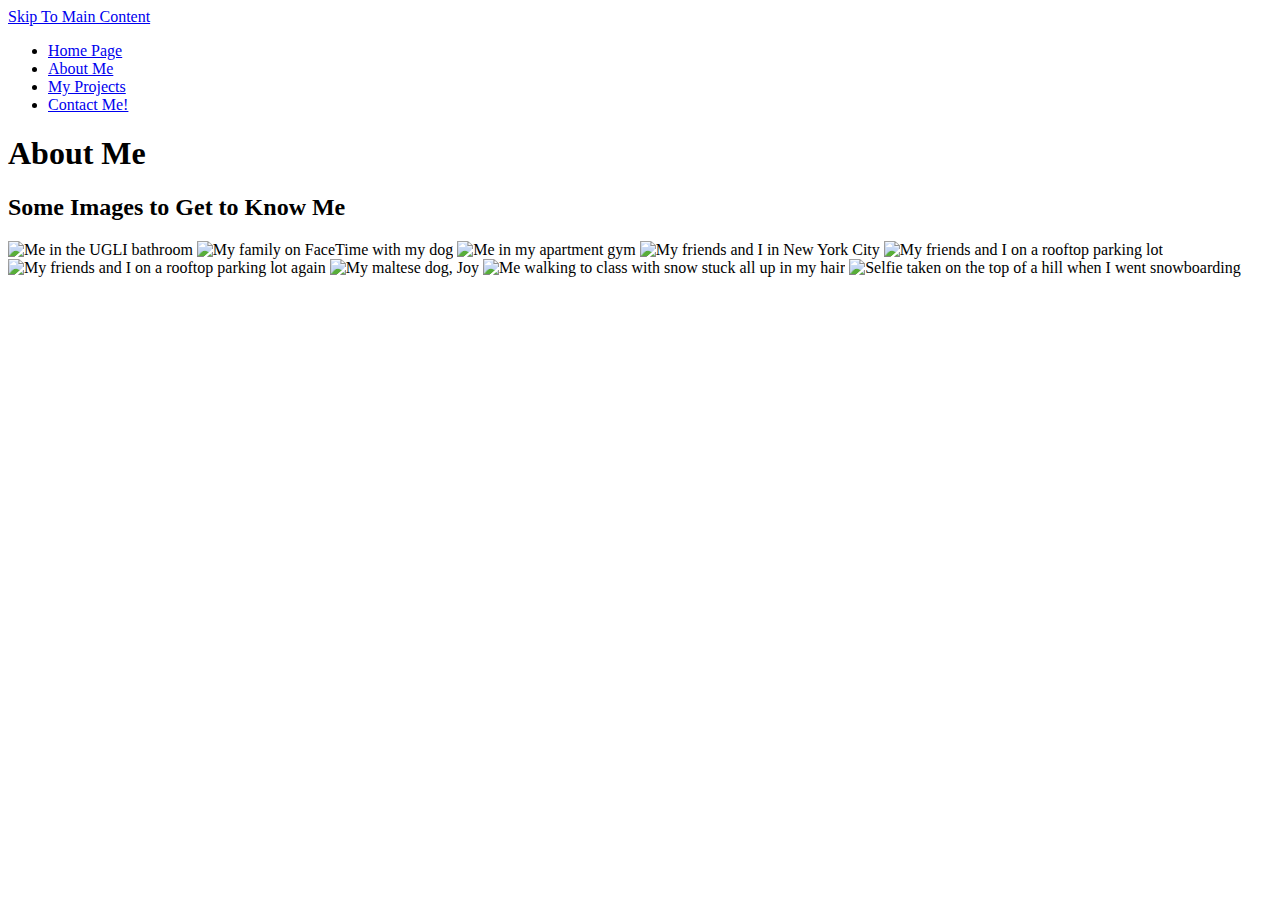
==== aboutme.html @ 5d7291e3 "Add files via upload" ====
<!DOCTYPE html>
<html lang="en">
<head>
    <meta charset="UTF-8">
    <meta http-equiv="X-UA-Compatible" content="IE=edge">
    <meta name="viewport" content="width=device-width, initial-scale=1.0">
    <title>Temin Ghong</title>
</head>
<body>
    <a href="#main">Skip To Main Content</a>
    <header>
        <nav>
            <ul>
                <li><a href = "index.html">Home Page</a></li>
                <li><a href = "aboutme.html">About Me</a></li>
                <li><a href = "projects.html">My Projects</a></li>
                <li><a href = "contact.html">Contact Me!</a></li>
            </ul>
        </nav>
        <h1>About Me</h1>
    </header>

    <main id="main">
        <h2>Some Images to Get to Know Me</h2>
        <img src="images/bathroom.jpeg" alt="Me in the UGLI bathroom">
        <img src="images/family.jpeg" alt="My family on FaceTime with my dog">
        <img src="images/gym.jpeg" alt="Me in my apartment gym">
        <img src="images/newyorkcity.png" alt="My friends and I in New York City">
        <img src="images/rooftop.png" alt="My friends and I on a rooftop parking lot">
        <img src="images/rooftop2.png" alt="My friends and I on a rooftop parking lot again">
        <img src="images/joy.jpeg" alt="My maltese dog, Joy">
        <img src="images/snow.jpeg" alt="Me walking to class with snow stuck all up in my hair">
        <img src="images/snowboarding.jpeg" alt="Selfie taken on the top of a hill when I went snowboarding">
    </main>
    
</body>
</html>
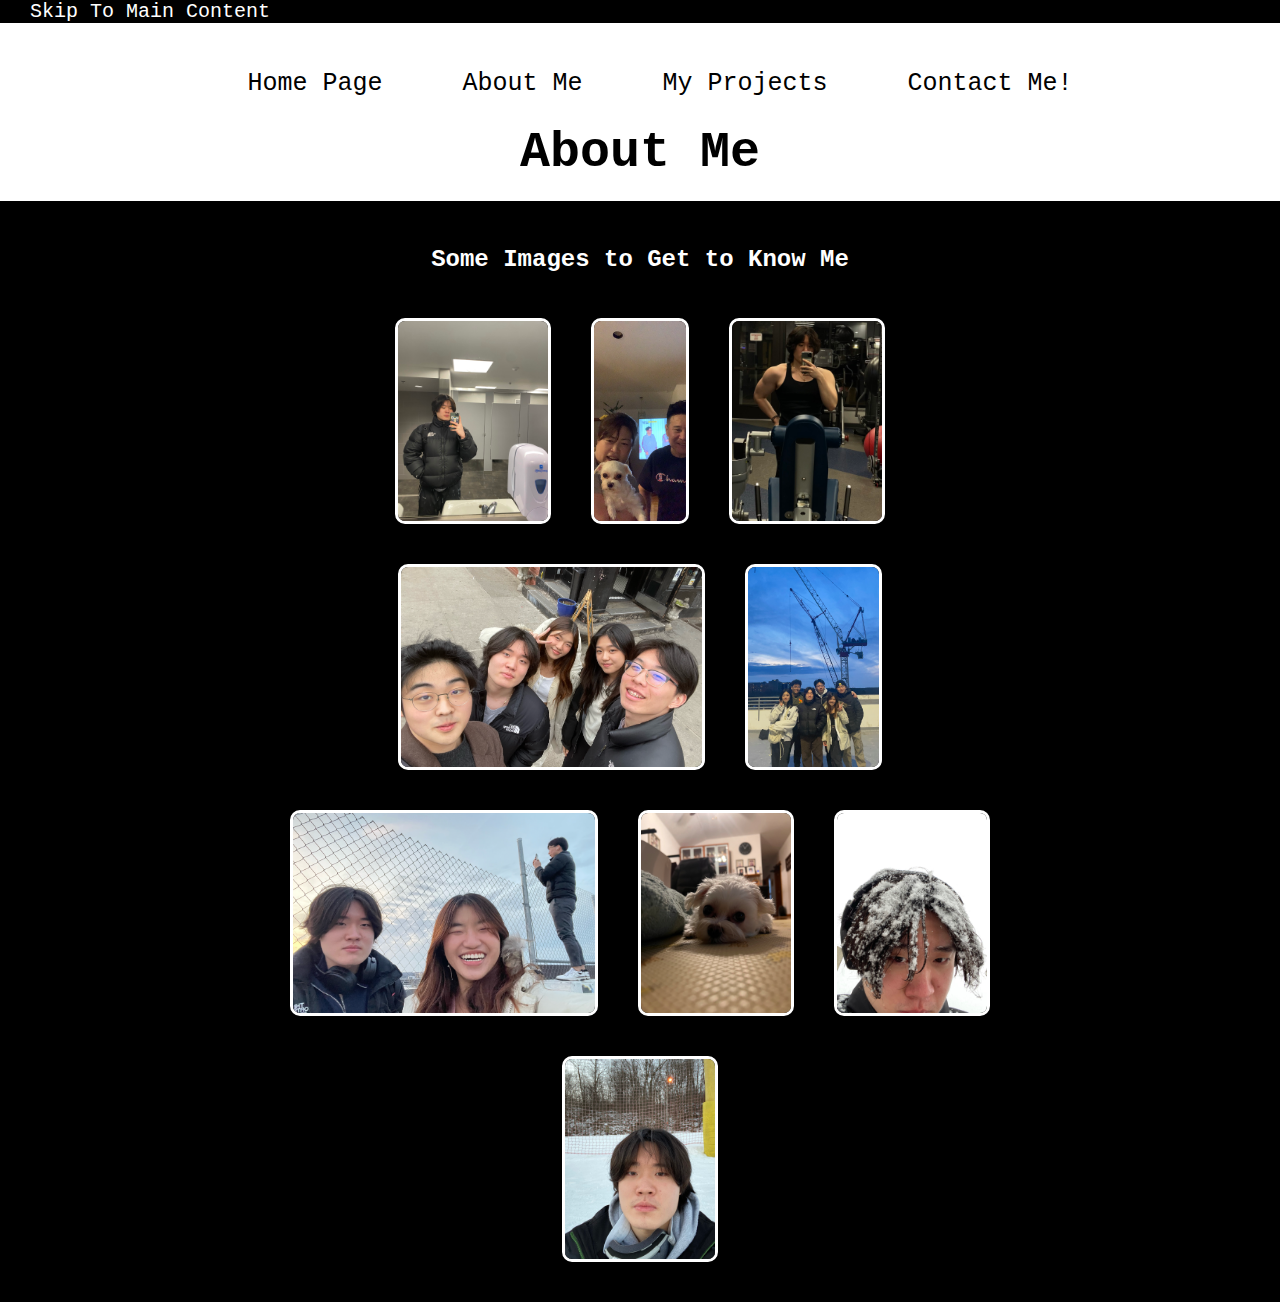
==== commit 2879bd51: "Update aboutme.html" ====
--- a/aboutme.html
+++ b/aboutme.html
@@ -5,6 +5,7 @@
     <meta http-equiv="X-UA-Compatible" content="IE=edge">
     <meta name="viewport" content="width=device-width, initial-scale=1.0">
     <title>Temin Ghong</title>
+    <link rel="stylesheet" href='css/aboutme.css'>
 </head>
 <body>
     <a href="#main">Skip To Main Content</a>
@@ -22,7 +23,7 @@
 
     <main id="main">
         <h2>Some Images to Get to Know Me</h2>
-        <img src="images/bathroom.jpeg" alt="Me in the UGLI bathroom">
+        <img src="images/bathroom.jpeg" alt="Me in the UGLI bathroom" title="Me in the UGLI bathroom">
         <img src="images/family.jpeg" alt="My family on FaceTime with my dog">
         <img src="images/gym.jpeg" alt="Me in my apartment gym">
         <img src="images/newyorkcity.png" alt="My friends and I in New York City">
@@ -34,4 +35,4 @@
     </main>
     
 </body>
-</html>+</html>
--- a/css/aboutme.css
+++ b/css/aboutme.css
@@ -0,0 +1,86 @@
+* {
+    font-family: "Courier New", Georgia;
+}
+
+body {
+    margin: 0;
+    padding: 0px;
+    background-color: black;
+}
+
+header {
+    display: flex;
+    flex-direction: column;
+    align-items: center;
+    background-color: white;
+    padding: 20px;
+}
+
+a[href="#main"] {
+    color: white;
+    font-size: 20px;
+    padding-top: 10px;
+    padding-bottom: 10px;
+}
+
+ul {
+    display: flex;
+    list-style: none;
+}
+
+li {
+    margin: 10px; 
+    font-size: 25px;
+}
+
+a {
+    text-decoration: none;
+    color: black;
+    padding: 30px;
+}
+
+h1 {
+    margin: 0;
+    font-size: 50px;
+}
+
+h2 {
+    color: white; 
+}
+
+nav ul li:hover {
+    transform: scale(1.5);
+}
+
+main img:hover {
+    transform: scale(1.2);
+  }
+
+/* Style the main content */
+main {
+    display: flex;
+    flex-wrap: wrap;
+    justify-content: center;
+    max-width: 750px;
+    margin: 20px auto;
+}
+
+main h2 {
+    width: 100%;
+    text-align: center;
+    margin: 25px;
+}
+
+main img {
+    display: grid;
+    grid-template-columns: repeat(3, 1fr); 
+    grid-gap: 10px; 
+    max-height: 200px;
+    max-width: 100%;
+    object-fit: cover;
+    margin: 20px;
+
+    border: 3px solid white;
+    border-radius: 10px;
+    transition: all 0.3s ease-in-out;
+}
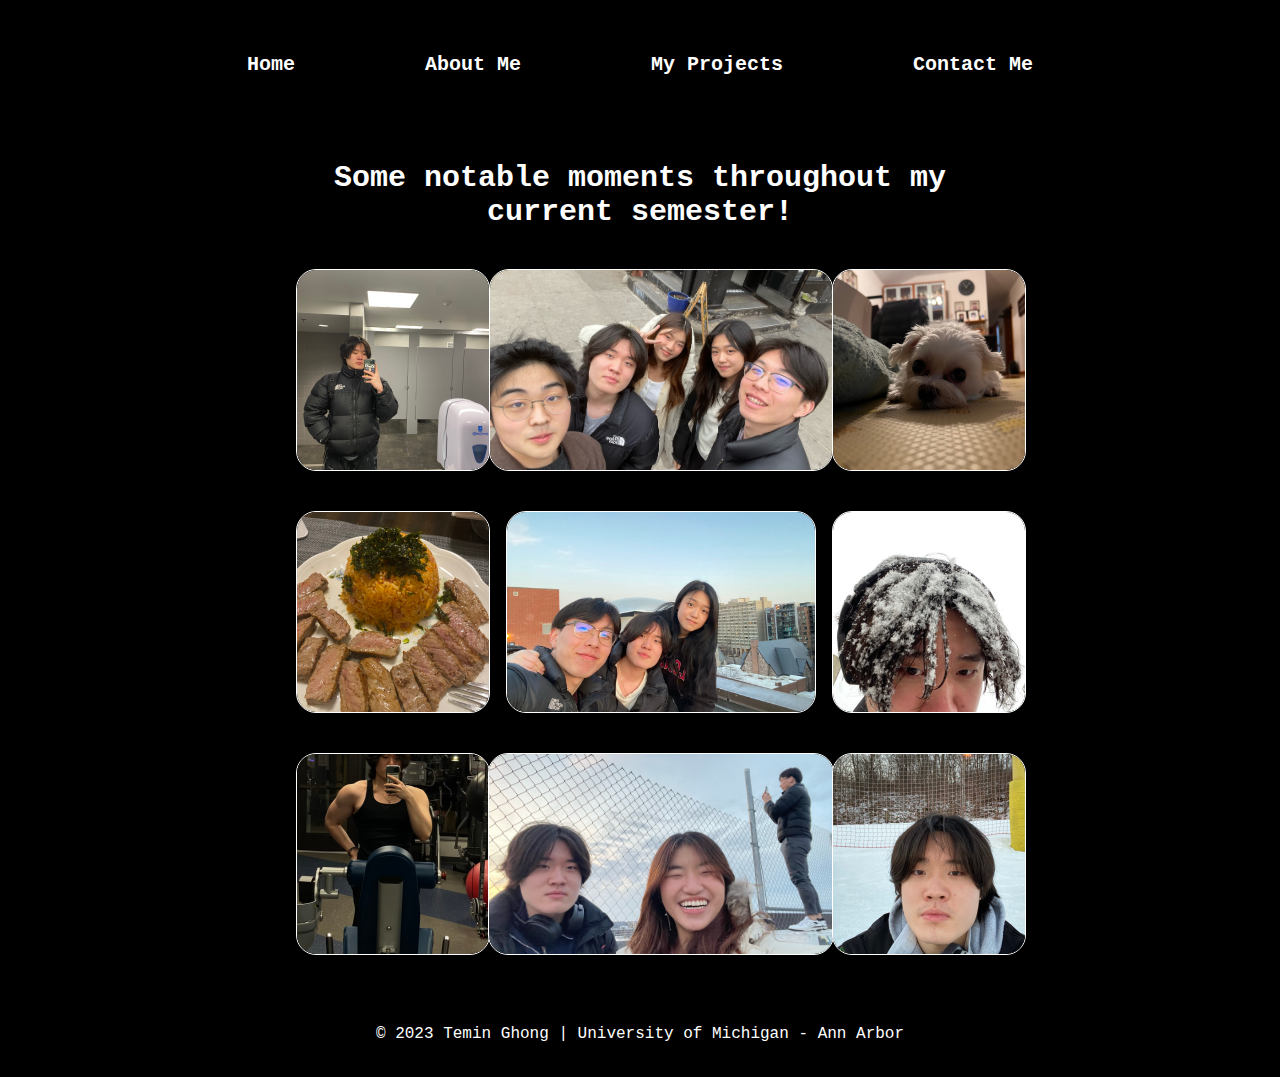
==== commit c136febc: "Add files via upload" ====
--- a/aboutme.html
+++ b/aboutme.html
@@ -8,31 +8,90 @@
     <link rel="stylesheet" href='css/aboutme.css'>
 </head>
 <body>
-    <a href="#main">Skip To Main Content</a>
+    <div class="skip"><a href="#main">Skip to Main Content</a></div>
     <header>
         <nav>
             <ul>
-                <li><a href = "index.html">Home Page</a></li>
+                <li><a href = "index.html">Home</a></li>
                 <li><a href = "aboutme.html">About Me</a></li>
                 <li><a href = "projects.html">My Projects</a></li>
-                <li><a href = "contact.html">Contact Me!</a></li>
+                <li><a href = "contact.html">Contact Me</a></li>
             </ul>
         </nav>
-        <h1>About Me</h1>
     </header>
 
     <main id="main">
-        <h2>Some Images to Get to Know Me</h2>
-        <img src="images/bathroom.jpeg" alt="Me in the UGLI bathroom" title="Me in the UGLI bathroom">
-        <img src="images/family.jpeg" alt="My family on FaceTime with my dog">
-        <img src="images/gym.jpeg" alt="Me in my apartment gym">
-        <img src="images/newyorkcity.png" alt="My friends and I in New York City">
-        <img src="images/rooftop.png" alt="My friends and I on a rooftop parking lot">
-        <img src="images/rooftop2.png" alt="My friends and I on a rooftop parking lot again">
-        <img src="images/joy.jpeg" alt="My maltese dog, Joy">
-        <img src="images/snow.jpeg" alt="Me walking to class with snow stuck all up in my hair">
-        <img src="images/snowboarding.jpeg" alt="Selfie taken on the top of a hill when I went snowboarding">
+        <h1>Some notable moments throughout my current semester!</h1>
+        <div class="gallery">
+            <div class="row">
+              <div class="column">
+                <div class="image">
+                    <img src="images/bathroom.jpeg" alt="Me in the UGLI bathroom">
+                  <div class="description">UGLI Bathroom</div>
+                </div>
+              </div>
+              <div class="column">
+                <div class="image">
+                    <img src="images/food.jpeg" alt="Kimchi fried rice with steak">
+                  <div class="description">Kimchi Fried Rice with Steak That I Cooked</div>
+                </div>
+              </div>
+              <div class="column">
+                <div class="image">
+                    <img src="images/gym.jpeg" alt="Me in my apartment gym">
+                  <div class="description">Gym</div>
+                </div>
+              </div>
+            </div>
+          
+            <div class="row">
+              <div class="column">
+                <div class="image">
+                    <img src="images/newyorkcity.png" alt="My friends and I in New York City">
+                  <div class="description">My friends and I in New York City</div>
+                </div>
+              </div>
+              <div class="column">
+                <div class="image">
+                    <img src="images/roof.jpeg" alt="My friends and I on a rooftop parking lot">
+                  <div class="description">My friends and I on a rooftop parking lot</div>
+                </div>
+              </div>
+              <div class="column">
+                <div class="image">
+                    <img src="images/rooftop2.png" alt="My friends and I on a rooftop parking lot again">
+                  <div class="description">My friends and I love sunsets from parking lots</div>
+                </div>
+              </div>
+            </div>
+          
+            <div class="row">
+              <div class="column">
+                <div class="image">
+                    <img src="images/joy.jpeg" alt="My maltese dog, Joy">
+                  <div class="description">My adorable dog, Joy</div>
+                </div>
+              </div>
+              <div class="column">
+                <div class="image">
+                    <img src="images/snow.jpeg" alt="Me walking to class with snow stuck all up in my hair">
+                  <div class="description">Michigan's snow days</div>
+                </div>
+              </div>
+              <div class="column">
+                <div class="image">
+                    <img src="images/snowboarding.jpeg" alt="Selfie taken on the top of a hill when I went snowboarding">
+                  <div class="description">My first time snowboarding</div>
+                </div>
+              </div>
+            </div>
+          </div>
+          
     </main>
+
+    <footer>
+        <p>© 2023 Temin Ghong | University of Michigan - Ann Arbor</p>
+    </footer>
     
 </body>
-</html>
+</html>--- a/css/aboutme.css
+++ b/css/aboutme.css
@@ -1,74 +1,196 @@
 * {
-    font-family: "Courier New", Georgia;
+  color: white; 
+  font-family: "Courier New", Georgia; 
 }
 
 body {
-    margin: 0;
-    padding: 0px;
-    background-color: black;
+  background-color: black;
+}
+
+a {
+  font-weight: bold;
+  color: white;
+  text-decoration: none;
+  transition: font-size 0.2s ease-in-out; 
+  padding-right: 20px;
+}
+.skip a{
+  left: 0;
+  padding: 5px;
+  -webkit-transition: top 0.75s ease-out;
+  transition: top 0.75s ease-out;
+  z-index: 1;
+  font-size: 12px;
+}
+.skip a {
+  position: absolute; 
+  top: -40px;  
+}
+.skip a:focus {
+  position: absolute; 
+  top: 1px; 
+}
+
+nav {
+  display: flex;
+  justify-content: center;
+  align-items: center;
+  font-size: 10px;
+}
+
+ul {
+  display: flex;
+  list-style: none;
+  margin: 0; 
+  font-size: 10px;
+  padding: 0;
+  text-align: center;
+}
+
+nav ul li a {
+  padding: 15px;
+  font-size: 20px;
 }
 
 header {
-    display: flex;
-    flex-direction: column;
+  display: flex;
+  flex-direction: column;
+  align-items: center;
+  padding: 20px;
+  /* padding-bottom: 100px; */
+}
+
+h1 {
+  font-size: 50px; 
+  font-weight: bold; 
+  text-align: center; 
+}
+
+h2 {
+  text-align: center;
+  font-size: 15px;
+  font-weight: bold;
+  color: white;
+}
+
+@media only screen and (max-width: 699px) {
+  main img {
+    display: grid;
+    grid-template-columns: repeat(3, 1fr); 
+    grid-gap: 10px; 
+    max-height: 200px;
+    max-width: 100%;
+    object-fit: cover;
+    margin: 20px;
+
+    border: 1px solid white;
+    border-radius: 20px;
+    transition: all 0.3s ease-in-out;
+  }
+
+  main h1 {
+    font-size: 30px;
+  }
+  main .row {
+    display: flex;
+    flex-wrap: wrap;
+    justify-content: center;
+  }
+
+  main .column {
+    max-width: 33.33%;
+    width: auto;
+  }
+  .description {
+    bottom: 0;
+    left: 0;
+    width: 100%;
+    padding: 10px;
+    color: white;
+    font-size: 16px;
+    text-align: center;
+  }
+}
+
+footer {
+  padding-bottom: 10px;
+  text-align: center;
+  font-size: 16px;
+  margin-top: 50px;
+}
+
+
+@media only screen and (min-width: 700px) and (max-width: 1099px){
+  main img {
+    display: grid;
+    grid-template-columns: repeat(3, 1fr); 
+    grid-gap: 10px; 
+    max-height: 200px;
+    max-width: 100%;
+    object-fit: cover;
+    margin: 20px;
+
+    border: 1px solid white;
+    border-radius: 20px;
+    transition: all 0.3s ease-in-out;
+}
+
+  main h1 {
+    font-size: 30px;
+  }
+  main .row {
+    display: flex;
+    flex-wrap: wrap;
+    justify-content: center;
+  }
+
+  main .column {
+    max-width: 33.33%;
+    width: auto;
+  }
+  .description {
+    bottom: 0;
+    left: 0;
+    width: 100%;
+    padding: 10px;
+    color: white;
+    font-size: 16px;
+    text-align: center;
+  }
+}
+
+
+@media only screen and (min-width: 1100px) {
+  h1 {
+    font-size: 70px; 
+  }
+
+  h2 {
+    font-size: 20px;
+  }
+  nav {
+    display: flex;
+    justify-content: center;
     align-items: center;
-    background-color: white;
-    padding: 20px;
-}
-
-a[href="#main"] {
-    color: white;
-    font-size: 20px;
-    padding-top: 10px;
-    padding-bottom: 10px;
-}
-
-ul {
+    padding: 25px;
+  }
+  nav ul li {
+    transition: transform 0.2s ease-in-out; 
+    padding: 0px 50px 0px 50px; 
+  }
+  ul {
     display: flex;
     list-style: none;
-}
-
-li {
-    margin: 10px; 
-    font-size: 25px;
-}
-
-a {
-    text-decoration: none;
-    color: black;
-    padding: 30px;
-}
-
-h1 {
-    margin: 0;
-    font-size: 50px;
-}
-
-h2 {
-    color: white; 
-}
-
-nav ul li:hover {
-    transform: scale(1.5);
-}
-
-main img:hover {
-    transform: scale(1.2);
-  }
-
-/* Style the main content */
+    margin: 0; 
+    padding: 0; 
+  }
 main {
     display: flex;
     flex-wrap: wrap;
     justify-content: center;
+    align-items: center;
     max-width: 750px;
     margin: 20px auto;
-}
-
-main h2 {
-    width: 100%;
-    text-align: center;
-    margin: 25px;
 }
 
 main img {
@@ -80,7 +202,64 @@
     object-fit: cover;
     margin: 20px;
 
-    border: 3px solid white;
-    border-radius: 10px;
+    border: 1px solid white;
+    border-radius: 20px;
     transition: all 0.3s ease-in-out;
 }
+
+main h1 {
+  font-size: 30px;
+  text-align: center;
+}
+
+/* Images */
+  .gallery {
+    display: flex;
+    flex-wrap: wrap;
+    justify-content: space-between;
+    align-items: stretch;
+  }
+
+  main .row {
+    display: flex;
+    flex-direction: column;
+    align-items: center;
+  }
+  
+  .image {
+    position: relative;
+    width: 100%;
+    height: 100%;
+  }
+  
+  img {
+    display: block;
+    width: 100%;
+    height: 100%;
+    object-fit: cover;
+  }
+  
+  .description {
+    transform: translateX(+5.5%); 
+
+    position: absolute;
+    bottom: 0;
+    left: 0;
+    width: 100%;
+    padding: 10px;
+    color: white;
+    font-size: 16px;
+    text-align: center;
+    opacity: 0; /* hide the description by default */
+    transition: opacity 0.3s ease-in-out; /* add a transition effect */
+  }
+  
+  .image:hover .description {
+    background-color: black;
+    text-align: center;
+    opacity: 1; /* show the description when the container is hovered */
+  }
+  /* Images */
+
+}
+  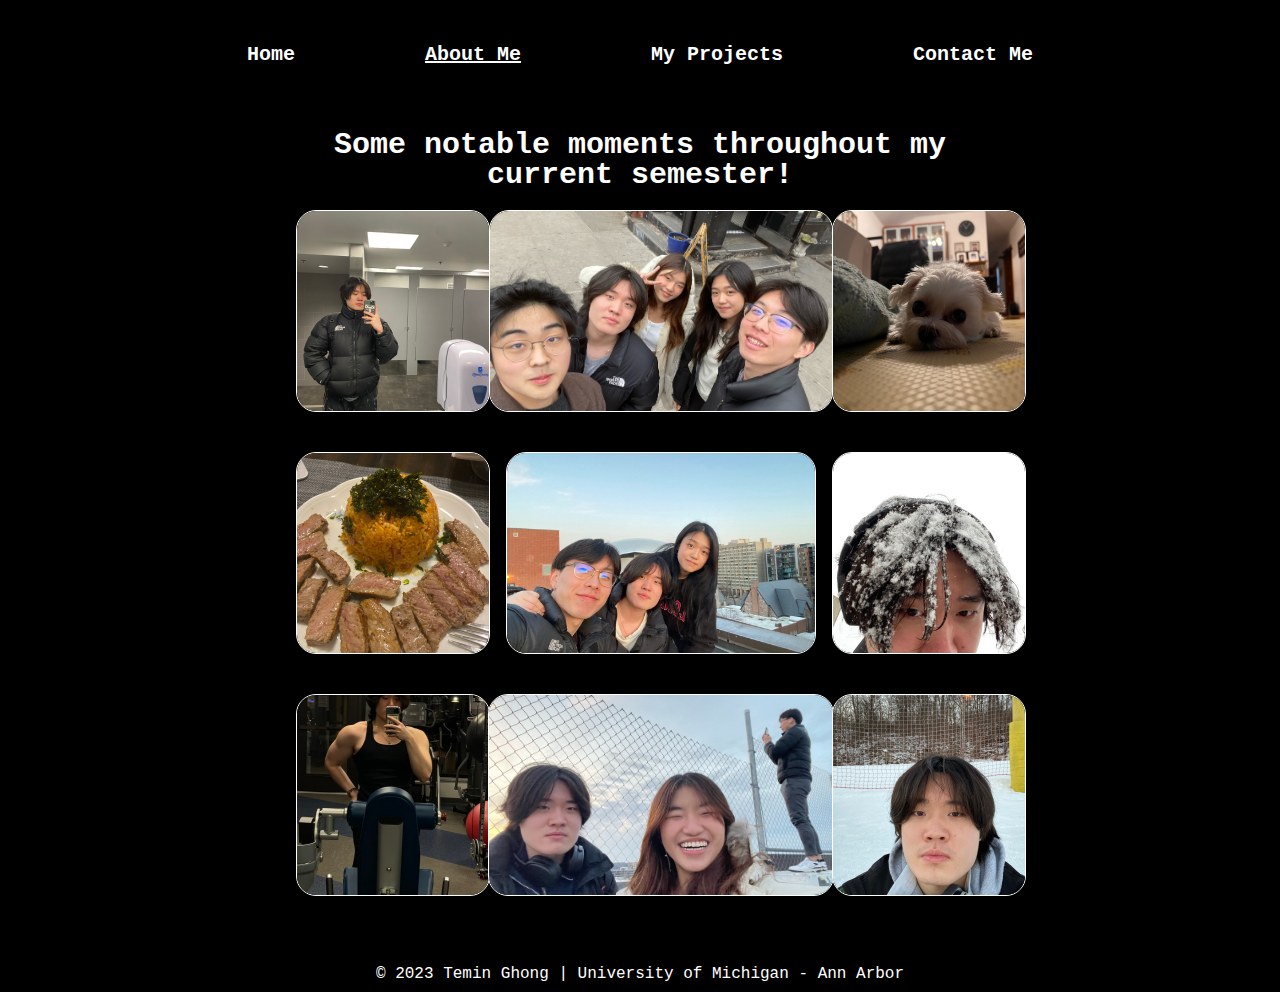
==== commit d6418abf: "Add files via upload" ====
--- a/aboutme.html
+++ b/aboutme.html
@@ -5,6 +5,7 @@
     <meta http-equiv="X-UA-Compatible" content="IE=edge">
     <meta name="viewport" content="width=device-width, initial-scale=1.0">
     <title>Temin Ghong</title>
+    <link rel="stylesheet" href = 'css/html5reset.css'>
     <link rel="stylesheet" href='css/aboutme.css'>
 </head>
 <body>
@@ -13,7 +14,7 @@
         <nav>
             <ul>
                 <li><a href = "index.html">Home</a></li>
-                <li><a href = "aboutme.html">About Me</a></li>
+                <li class="current"><a href = "aboutme.html">About Me</a></li>
                 <li><a href = "projects.html">My Projects</a></li>
                 <li><a href = "contact.html">Contact Me</a></li>
             </ul>
--- a/css/aboutme.css
+++ b/css/aboutme.css
@@ -50,6 +50,11 @@
 nav ul li a {
   padding: 15px;
   font-size: 20px;
+  text-decoration: none; 
+}
+
+nav ul li.current a {
+  text-decoration: underline;
 }
 
 header {
